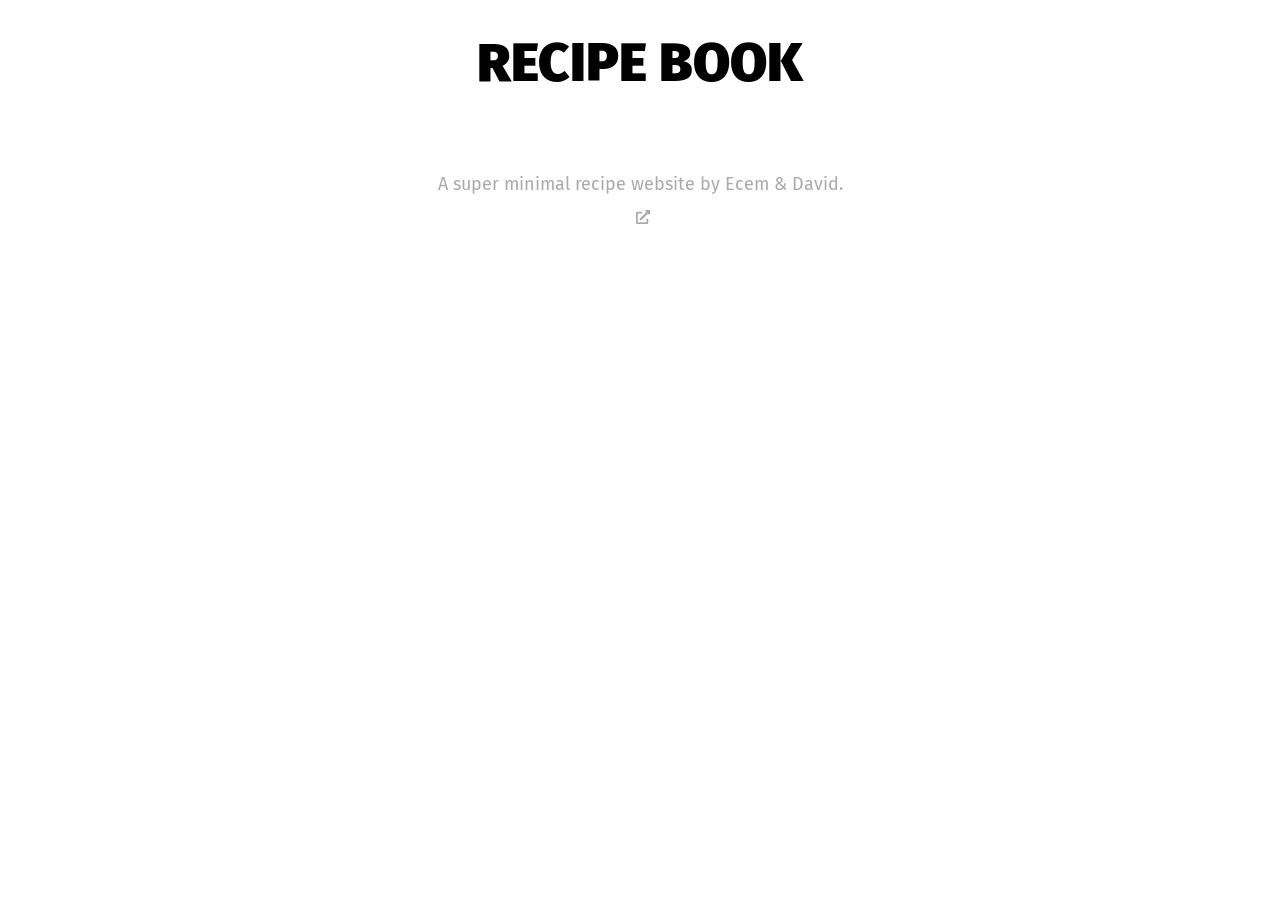
==== index.html @ fe507372 "fixed quick-nav capitalization ordering and now using title from md instead of filename" ====
<!doctype html>
<html profile="http://www.w3.org/2005/10/profile">
<head>
	<title>Recipe Book</title>

	<!-- basics -->
	<meta charset="UTF-8">
	<meta name="viewport" content="width=device-width, initial-scale=1.0, maximum-scale=1">
	<link rel="icon" type="image/png" href="./images/favicon.png">

	<!-- font and styles -->
	<link href="https://fonts.googleapis.com/css?family=Fira+Sans:400,400i,700,700i,900" rel="stylesheet"> 
	<link href="stylesheet.css" rel="stylesheet" type="text/css">

	<!-- JQUERY -->
	<!-- loads the recipes and adds the selected one below -->
	<script
		src="https://code.jquery.com/jquery-3.3.1.min.js"
		integrity="sha256-FgpCb/KJQlLNfOu91ta32o/NMZxltwRo8QtmkMRdAu8="
		crossorigin="anonymous">
	</script>
	<script>

		// handy function to create links in the markdown text
		// via: https://stackoverflow.com/a/3890175/1167783
		function linkify(str) {
			// urls starting with http://, https://, or ftp://
			var httpPattern = /(\b(https?|ftp):\/\/[-A-Z0-9+&@#\/%?=~_|!:,.;]*[-A-Z0-9+&@#\/%=~_|])/gim;
			str = str.replace(httpPattern, '<a href="$1" target="_blank">$1</a>');

			// urls starting with "www." (without // before it, or it'd re-link the ones done above)
			var wwwPattern = /(^|[^\/])(www\.[\S]+(\b|$))/gim;
			str = str.replace(wwwPattern, '$1<a href="http://$2" target="_blank">$2</a>');

			// change email addresses to mailto: links
			var emailPattern = /(([a-zA-Z0-9\-\_\.])+@[a-zA-Z\_]+?(\.[a-zA-Z]{2,6})+)/gim;
			str = str.replace(emailPattern, '<a href="mailto:$1">$1</a>');

			return str;
		}

		// once document is loaded, load list of markdown files
		// and generate table of contents, plus a quick-nav list
		// at the top
		$(document).ready(async function() {
			var files = await (await fetch("recipelist.json")).json();
			files.sort();
			var listOfRecipes = '';
			var listOfLetters = '';
			var prevLetter = '';
			for (var i in files) {
				var url = files[i];
				var anchor = url.replace('.md', '');
				
				// Fetch the recipe file and extract the first header
				var name = anchor.split('-').join(' '); // fallback
				try {
					var recipeContent = await fetch('recipes/' + url).then(r => r.text());
					var firstLine = recipeContent.split('\n')[0];
					// Remove markdown heading markers (# symbols)
					name = firstLine.replace(/^#+\s+/, '');
				} catch (e) {
					// Use filename-based name if fetch fails
				}
				
				var firstLetter = name.charAt(0).toUpperCase();
				if (firstLetter != prevLetter) {
					listOfRecipes += '<li id="' + firstLetter + '">';
					listOfLetters += '<a href="#' + firstLetter + '">' + firstLetter + ' </a>';
				}
				else {
					listOfRecipes += '<li>';
				}
				listOfRecipes += '<a href="recipe.html#' + anchor + '">' + name + '</a></li>';
				prevLetter = firstLetter;
			}
			$('#toc ul').html(listOfRecipes);
			$('#navigation').html(listOfLetters);
		});
	</script>
</head>

<body>
	<div id="wrapper" class="index">
		<section id="toc">
			<h1 id="mainTitle">Recipe Book</h1>
			<p id="navigation"></p>

			<ul> <!-- your recipes will go here --> </ul>
		</section>
		<section id="footer">
			<ul>
				<li>A super minimal recipe website by Ecem & David.</li>
				
				<!-- via: https://fontawesome.com/icons/external-link-alt -->
				<svg aria-hidden="true" focusable="false" role="img" xmlns="http://www.w3.org/2000/svg" viewBox="0 0 512 512">
					<path fill="currentColor" d="M432,320H400a16,16,0,0,0-16,16V448H64V128H208a16,16,0,0,0,16-16V80a16,16,0,0,0-16-16H48A48,48,0,0,0,0,112V464a48,48,0,0,0,48,48H400a48,48,0,0,0,48-48V336A16,16,0,0,0,432,320ZM488,0h-128c-21.37,0-32.05,25.91-17,41l35.73,35.73L135,320.37a24,24,0,0,0,0,34L157.67,377a24,24,0,0,0,34,0L435.28,133.32,471,169c15,15,41,4.5,41-17V24A24,24,0,0,0,488,0Z"></path>
				</svg>
				</a></li>
			</ul>
		</section>
	</div>
</body>
</html>
---- stylesheet.css ----
@charset "UTF-8";

/* CSS RESET */
/* http://meyerweb.com/eric/tools/css/reset */
a,abbr,acronym,address,applet,article,aside,audio,b,big,blockquote,body,canvas,caption,center,cite,code,dd,del,details,dfn,div,dl,dt,em,embed,fieldset,figcaption,figure,footer,form,h1,h2,h3,h4,h5,h6,header,hgroup,html,i,iframe,img,ins,kbd,label,legend,li,mark,menu,nav,object,ol,output,p,pre,q,ruby,s,samp,section,small,span,strike,strong,sub,summary,sup,table,tbody,td,tfoot,th,thead,time,tr,tt,u,ul,var,video{margin:0;padding:0;border:0;font:inherit;vertical-align:baseline}article,aside,details,figcaption,figure,footer,header,hgroup,menu,nav,section{display:block}body{line-height:1}ol,ul{list-style:none}blockquote,q{quotes:none}blockquote:after,blockquote:before,q:after,q:before{content:'';content:none}table{border-collapse:collapse;border-spacing:0}

/* keep sizes the same, even with borders */
*, *:after, *:before {
	-webkit-box-sizing:	border-box;
 	-moz-box-sizing: 	border-box;
 	box-sizing: 		border-box;
}

/* basics */
html, body {
	background-color: 	white;

	font-family: 		'Fira Sans', sans-serif;
	font-size: 			18px;
}
strong {
	font-weight: 		700;
}
em {
	font-style: 		italic;
}

/* section dividers */
section {
	margin-bottom: 		2em;
}

/* recipe image */
#image {
	display:			flex;
	justify-content:	center;
	margin: 			2em 0;
}
.recipe-image {
	max-width: 			300px;
	max-height: 		300px;
	width: 				auto;
	height: 			auto;
	display: 			block;
	margin: 			0 auto;
	border-radius: 		8px;
	box-shadow: 		0 2px 8px rgba(0,0,0,0.1);
}

/* recipe title */
h1 {
	font-size: 			2.5em;
	font-weight: 		900;
	text-transform: 	uppercase;
	margin-top:         1em;
}
#mainTitle {
	text-align:         center;
}

/* section headers */
h2 {
	font-size: 			1.5em;
	font-weight: 		700;
	text-transform: 	uppercase;

	margin-bottom: 		0.6em;
}
#info h2 {
	display: 			none;
}

/* all other text */
p, ul, ol {
	font-size: 			1em;
	line-height: 		1.3em;
}
p {
	/*font-style: 		italic;*/
}
p::first-letter, #ingredients li::first-letter, #steps li::first-letter, #notes li::first-letter, #time::first-letter, #makes::first-letter {
	text-transform: 	uppercase;
}
#ingredients p, #steps p, #notes p, #basedon p {
	font-weight: 		700;
	margin: 			1.1em 0 0.6em 0;
}
#toc li {
	text-transform: 	capitalize;
}

/* list styling */
ol {
	list-style: 		decimal outside;
}
ol li {
	margin-left: 		1.05em;
}

#notes ul, #help ul, #basedon ul, #toc ul {
	list-style: 		square outside;
}
#notes ul li, #help ul li, #basedon ul li, #toc ul li {
	margin-left: 		1em;
}
#notes ul li {
	margin-bottom: 		0.4em;
}

#toc ul {
	margin-top: 		1em;
}
#toc li {
	margin-bottom:					1em;
	
	-webkit-column-break-inside:	avoid;				/* avoid splitting a single item into cols */
	page-break-inside:				avoid;
	break-inside:					avoid-column;
}

#navigation {
	margin:       0.7em 0 2.6em 0;
	line-height:  1.7em;
	text-align:   center;
}
#navigation a {
	margin-right: 1.1em;
	color:        rgb(180,180,180);
}
:target {
	background-color: rgba(255,255,0, 0.25);
}

/* links and letter list highlight */
a, a:link, a:visited {
	color: 			 	black;
	text-decoration: 	none;
	background-color:	transparent;
}
a:active, a:hover {
	color:				black !important;
	background-color:	rgba(255,255,0, 0.5);
}

/* make sure long urls split at slashes */
#basedon a {
	white-space: 		pre-wrap; 		/* css-3 */
    white-space: 		-moz-pre-wrap; 	/* mozilla, since 1999 */
    white-space: 		-pre-wrap; 		/* opera 4-6 */
    white-space: 		-o-pre-wrap; 	/* opera 7 */
    word-wrap: 			break-word; 	/* ie 5.5+ */ 
}

/* specific sections/objects */
#wrapper {
	width:     			90%;
	max-width: 			700px;
	margin:    			1em auto 4em auto;
}
.paren {
	color: 				rgb(170,170,170);
	font-style:			italic;
}
#back {
	margin-top: 		-0.6em;
	margin-bottom: 		0.6em;
	font-style: 		normal;
}
#title {
	text-align: 		center;
	padding-bottom: 	1.3em;
	border-bottom: 		1px solid gray;
}
#footer {
	color: 				rgb(170,170,170);
	text-align: 	    center;
	width:              80%;
	margin:             0 auto;
}
#footer li {
	margin-bottom:      0.6em;
}
#footer a, #footer a:link, #footer a:visited {
	color:				rgb(180,180,180);
}

#back a:hover {
	background:         none;
}
#back svg {
	display:            none;
	width:              24px;
	color: 				rgb(200,200,200);
}
#back svg:hover {
	color:              black;
}

svg.linkIcon, #footer svg {
	width:              14px;
	margin-left:        0.3em;
}

#info li {
	margin-left: 		4em;
	text-indent: 		-2em;
	margin-bottom: 		0.6em;
}
#time, #makes {
	display: 			inline-block;
	width: 				2em;
	font-weight: 		700;
}

.externalArrow {
	height: 			0.8em;
	margin: 			0 0 -0.08em 0.1em;
}
.highlight {
	background-color: 	rgba(255,255,0, 0.5);
}
hr {
	clear: 				both;
	border:				none;
	border-top:  		1px solid gray;
}

/* larger screen: ingredients and steps as two columns */
@media screen and (min-width: 820px) {
	#wrapper {
		margin-top:	 	2em;
	}

	h1 {
		font-size:		3em;
		margin-top:     0;
	}
	h2 {
		font-size:		1.15em;
	}
	
	#toc ul, #help ul {
		column-count: 		2;
		-webkit-column-gap:	4em;
		-moz-column-gap:    4em;
		column-gap: 		4em;
	}

	#back {
		margin-bottom: 	1.3em;
	}
	#back svg {
		display:        block;
	}
	#title {
		text-align: 	left;
		padding-bottom: 0;
		border-bottom:  none;
	}
	#ingredients, #steps {
		float: 			left;
	}
	#ingredients {
		width: 			33%;
		padding-right: 	2em;
	}
	#ingredients li {
		margin-bottom: 	0.4em;
	}
	#steps {
		width: 			66%;
	}
}

/* print is not dead */
@media print {
	#title {
		text-align: 	left !important;
	}
	#back, #help {
		display: 		none;
	}
}
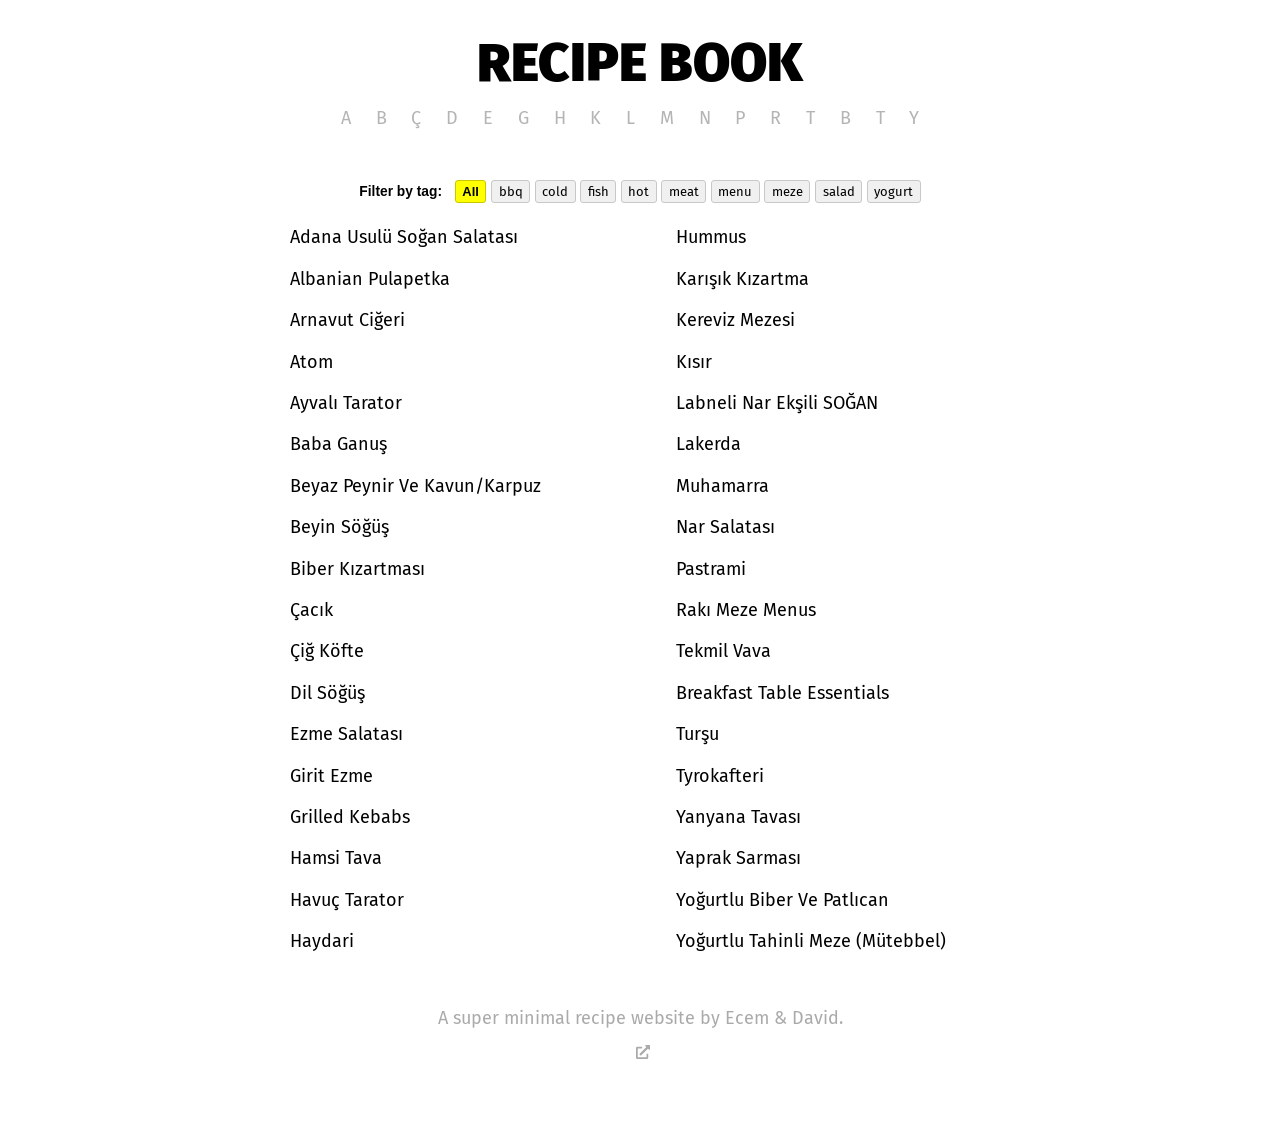
==== commit 5b2a00db: "added images as thumbnails" ====
--- a/index.html
+++ b/index.html
@@ -44,7 +44,12 @@
 		// at the top
 		$(document).ready(async function() {
 			var files = await (await fetch("recipelist.json")).json();
-			files.sort();
+			var tagsData = await (await fetch("recipe-tags.json")).json();
+			var metadataData = await (await fetch("recipe-metadata.json")).json();
+			var recipeTagsMap = tagsData.recipes;
+			var allTags = tagsData.allTags;
+			var recipeTitles = metadataData.titles;
+			
 			var listOfRecipes = '';
 			var listOfLetters = '';
 			var prevLetter = '';
@@ -52,31 +57,74 @@
 				var url = files[i];
 				var anchor = url.replace('.md', '');
 				
-				// Fetch the recipe file and extract the first header
-				var name = anchor.split('-').join(' '); // fallback
-				try {
-					var recipeContent = await fetch('recipes/' + url).then(r => r.text());
-					var firstLine = recipeContent.split('\n')[0];
-					// Remove markdown heading markers (# symbols)
-					name = firstLine.replace(/^#+\s+/, '');
-				} catch (e) {
-					// Use filename-based name if fetch fails
-				}
+				// Get pre-extracted title from metadata
+				var name = recipeTitles[anchor] || anchor.split('-').join(' ');
 				
 				var firstLetter = name.charAt(0).toUpperCase();
 				if (firstLetter != prevLetter) {
-					listOfRecipes += '<li id="' + firstLetter + '">';
+					listOfRecipes += '<li id="' + firstLetter + '" class="recipe-item" data-tags="' + (recipeTagsMap[anchor] ? recipeTagsMap[anchor].join(',') : '') + '">';
 					listOfLetters += '<a href="#' + firstLetter + '">' + firstLetter + ' </a>';
 				}
 				else {
-					listOfRecipes += '<li>';
+					listOfRecipes += '<li class="recipe-item" data-tags="' + (recipeTagsMap[anchor] ? recipeTagsMap[anchor].join(',') : '') + '">';
 				}
-				listOfRecipes += '<a href="recipe.html#' + anchor + '">' + name + '</a></li>';
+				// Add thumbnail image and recipe link
+				listOfRecipes += '<a href="recipe.html#' + anchor + '" class="recipe-link">';
+				listOfRecipes += '<img src="images/' + anchor + '-thumbnail.webp" alt="" class="recipe-thumb" onerror="this.style.display=\'none\'">';
+				listOfRecipes += '<span class="recipe-name">' + name + '</span></a></li>';
 				prevLetter = firstLetter;
 			}
+			
+			// Create tag filter buttons
+			var tagFilters = '<div id="tag-filters"><strong>Filter by tag:</strong> ';
+			tagFilters += '<button class="tag-btn active" data-tag="all">All</button>';
+			for (var tag of allTags) {
+				tagFilters += '<button class="tag-btn" data-tag="' + tag + '">' + tag + '</button>';
+			}
+			tagFilters += '</div>';
+			
 			$('#toc ul').html(listOfRecipes);
 			$('#navigation').html(listOfLetters);
+			$('#navigation').after(tagFilters);
+			
+			// Tag filter functionality
+			var selectedTags = new Set();
+			$('.tag-btn').click(function() {
+				var tag = $(this).data('tag');
+				if (tag === 'all') {
+					selectedTags.clear();
+					$('.tag-btn').removeClass('active');
+					$(this).addClass('active');
+				} else {
+					$('.tag-btn[data-tag="all"]').removeClass('active');
+					if ($(this).hasClass('active')) {
+						$(this).removeClass('active');
+						selectedTags.delete(tag);
+					} else {
+						$(this).addClass('active');
+						selectedTags.add(tag);
+					}
+				}
+				
+				// Filter recipes
+				$('.recipe-item').each(function() {
+					var recipeTags = $(this).data('tags').split(',').filter(t => t);
+					if (selectedTags.size === 0) {
+						$(this).show();
+					} else {
+						var hasMatch = false;
+						for (var selectedTag of selectedTags) {
+							if (recipeTags.includes(selectedTag)) {
+								hasMatch = true;
+								break;
+							}
+						}
+						$(this).toggle(hasMatch);
+					}
+				});
+			});
 		});
+	</script>
 	</script>
 </head>
 
--- a/stylesheet.css
+++ b/stylesheet.css
@@ -97,10 +97,10 @@
 	margin-left: 		1.05em;
 }
 
-#notes ul, #help ul, #basedon ul, #toc ul {
+#notes ul, #help ul, #basedon ul {
 	list-style: 		square outside;
 }
-#notes ul li, #help ul li, #basedon ul li, #toc ul li {
+#notes ul li, #help ul li, #basedon ul li {
 	margin-left: 		1em;
 }
 #notes ul li {
@@ -109,6 +109,10 @@
 
 #toc ul {
 	margin-top: 		1em;
+	list-style: 		none;
+}
+#toc ul li {
+	margin-left: 		0;
 }
 #toc li {
 	margin-bottom:					1em;
@@ -118,6 +122,27 @@
 	break-inside:					avoid-column;
 }
 
+/* recipe thumbnails */
+.recipe-link {
+	display: inline-flex;
+	align-items: center;
+	gap: 0.5em;
+	text-decoration: none;
+	color: black;
+}
+
+.recipe-thumb {
+	width: 45px;
+	height: 45px;
+	object-fit: cover;
+	border-radius: 3px;
+	flex-shrink: 0;
+}
+
+.recipe-name {
+	display: inline;
+}
+
 #navigation {
 	margin:       0.7em 0 2.6em 0;
 	line-height:  1.7em;
@@ -127,6 +152,42 @@
 	margin-right: 1.1em;
 	color:        rgb(180,180,180);
 }
+
+/* tag filters */
+#tag-filters {
+	margin: 0.5em 0 1.5em 0;
+	text-align: center;
+	display: flex;
+	justify-content: center;
+	align-items: center;
+	flex-wrap: wrap;
+	gap: 0.3em;
+	font-size: 0.85em;
+}
+#tag-filters strong {
+	margin-right: 0.6em;
+	font-size: 0.9em;
+}
+.tag-btn {
+	padding: 0.25em 0.5em;
+	background-color: rgb(240, 240, 240);
+	border: 1px solid rgb(200, 200, 200);
+	border-radius: 3px;
+	cursor: pointer;
+	font-size: 0.85em;
+	font-family: 'Fira Sans', sans-serif;
+	transition: all 0.2s ease;
+}
+.tag-btn:hover {
+	background-color: rgb(220, 220, 220);
+	border-color: rgb(150, 150, 150);
+}
+.tag-btn.active {
+	background-color: rgb(255, 255, 0);
+	border-color: rgb(200, 200, 0);
+	font-weight: 700;
+}
+
 :target {
 	background-color: rgba(255,255,0, 0.25);
 }
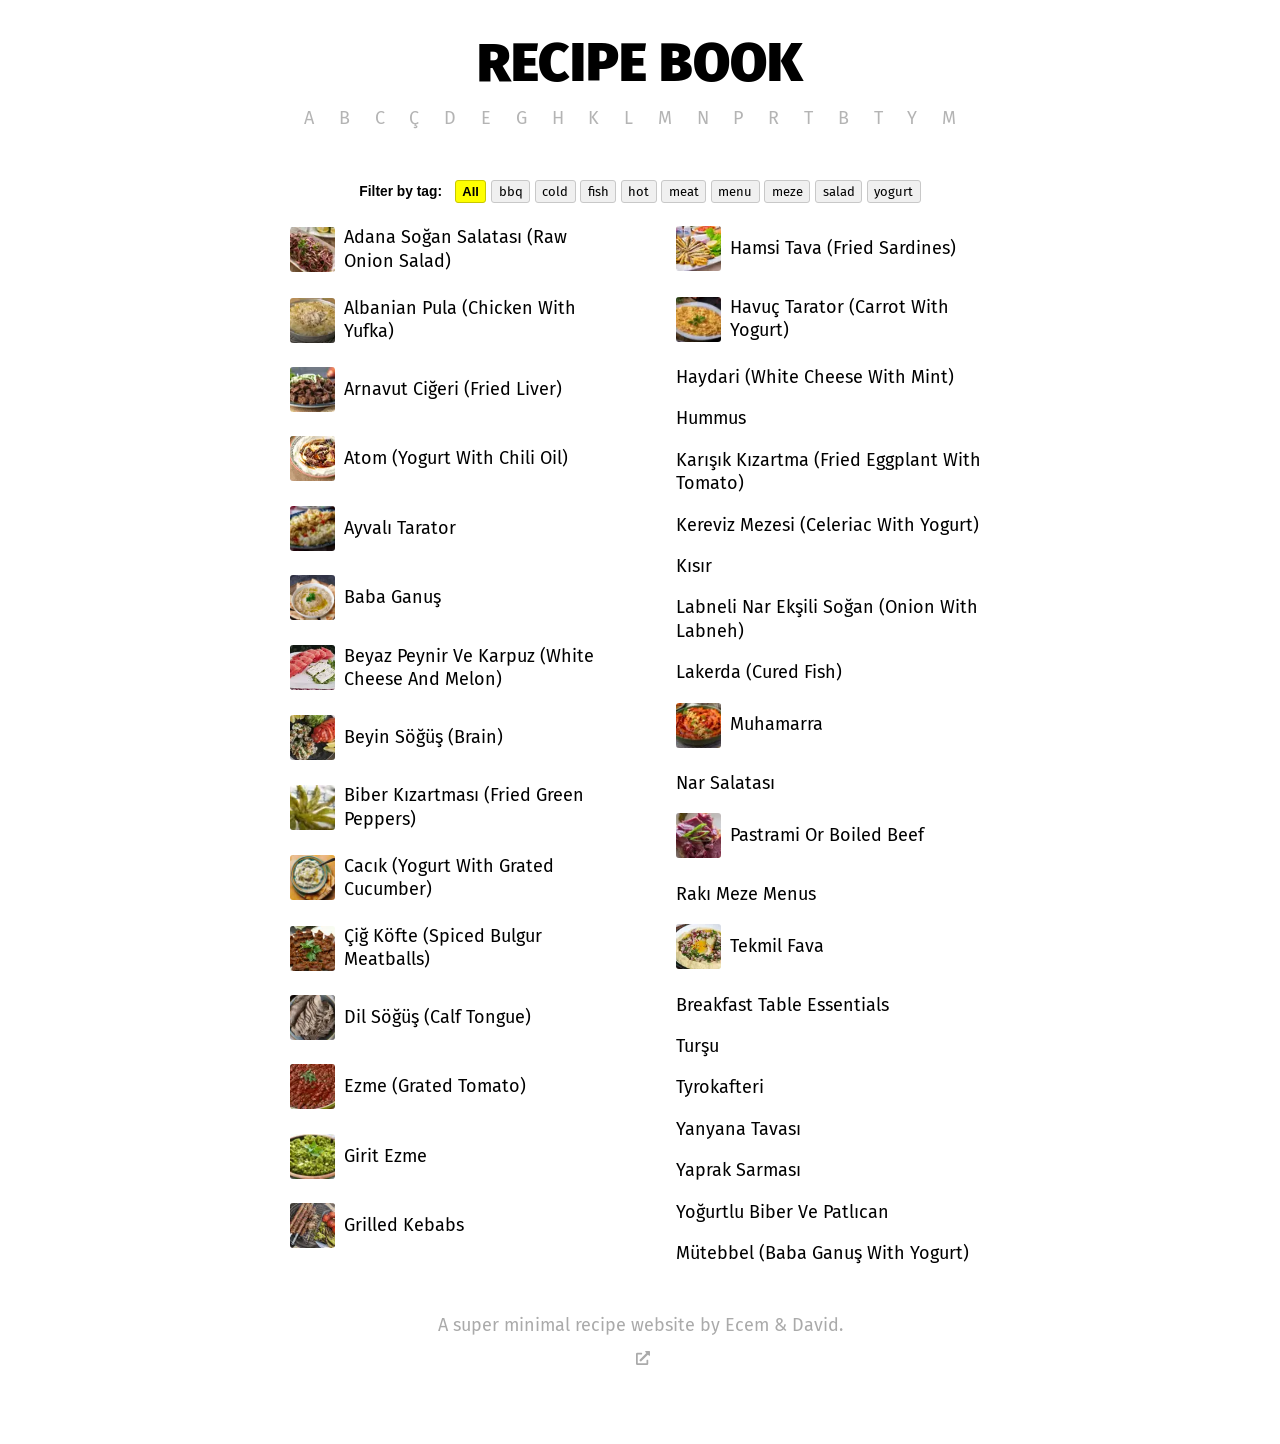
==== commit 29098373: "Added english subtitles" ====
--- a/index.html
+++ b/index.html
@@ -49,6 +49,7 @@
 			var recipeTagsMap = tagsData.recipes;
 			var allTags = tagsData.allTags;
 			var recipeTitles = metadataData.titles;
+			var recipeSubtitles = metadataData.subtitles || {};
 			
 			var listOfRecipes = '';
 			var listOfLetters = '';
@@ -59,6 +60,7 @@
 				
 				// Get pre-extracted title from metadata
 				var name = recipeTitles[anchor] || anchor.split('-').join(' ');
+				var subtitle = recipeSubtitles[anchor] || '';
 				
 				var firstLetter = name.charAt(0).toUpperCase();
 				if (firstLetter != prevLetter) {
@@ -71,7 +73,11 @@
 				// Add thumbnail image and recipe link
 				listOfRecipes += '<a href="recipe.html#' + anchor + '" class="recipe-link">';
 				listOfRecipes += '<img src="images/' + anchor + '-thumbnail.webp" alt="" class="recipe-thumb" onerror="this.style.display=\'none\'">';
-				listOfRecipes += '<span class="recipe-name">' + name + '</span></a></li>';
+				listOfRecipes += '<span class="recipe-name">' + name;
+				if (subtitle) {
+					listOfRecipes += '<span class="recipe-subtitle">' + subtitle + '</span>';
+				}
+				listOfRecipes += '</span></a></li>';
 				prevLetter = firstLetter;
 			}
 			
--- a/stylesheet.css
+++ b/stylesheet.css
@@ -141,6 +141,14 @@
 
 .recipe-name {
 	display: inline;
+}
+
+.recipe-subtitle {
+	display: block;
+	font-size: 0.75em;
+	color: #999;
+	font-weight: 400;
+	margin-top: 0.2em;
 }
 
 #navigation {
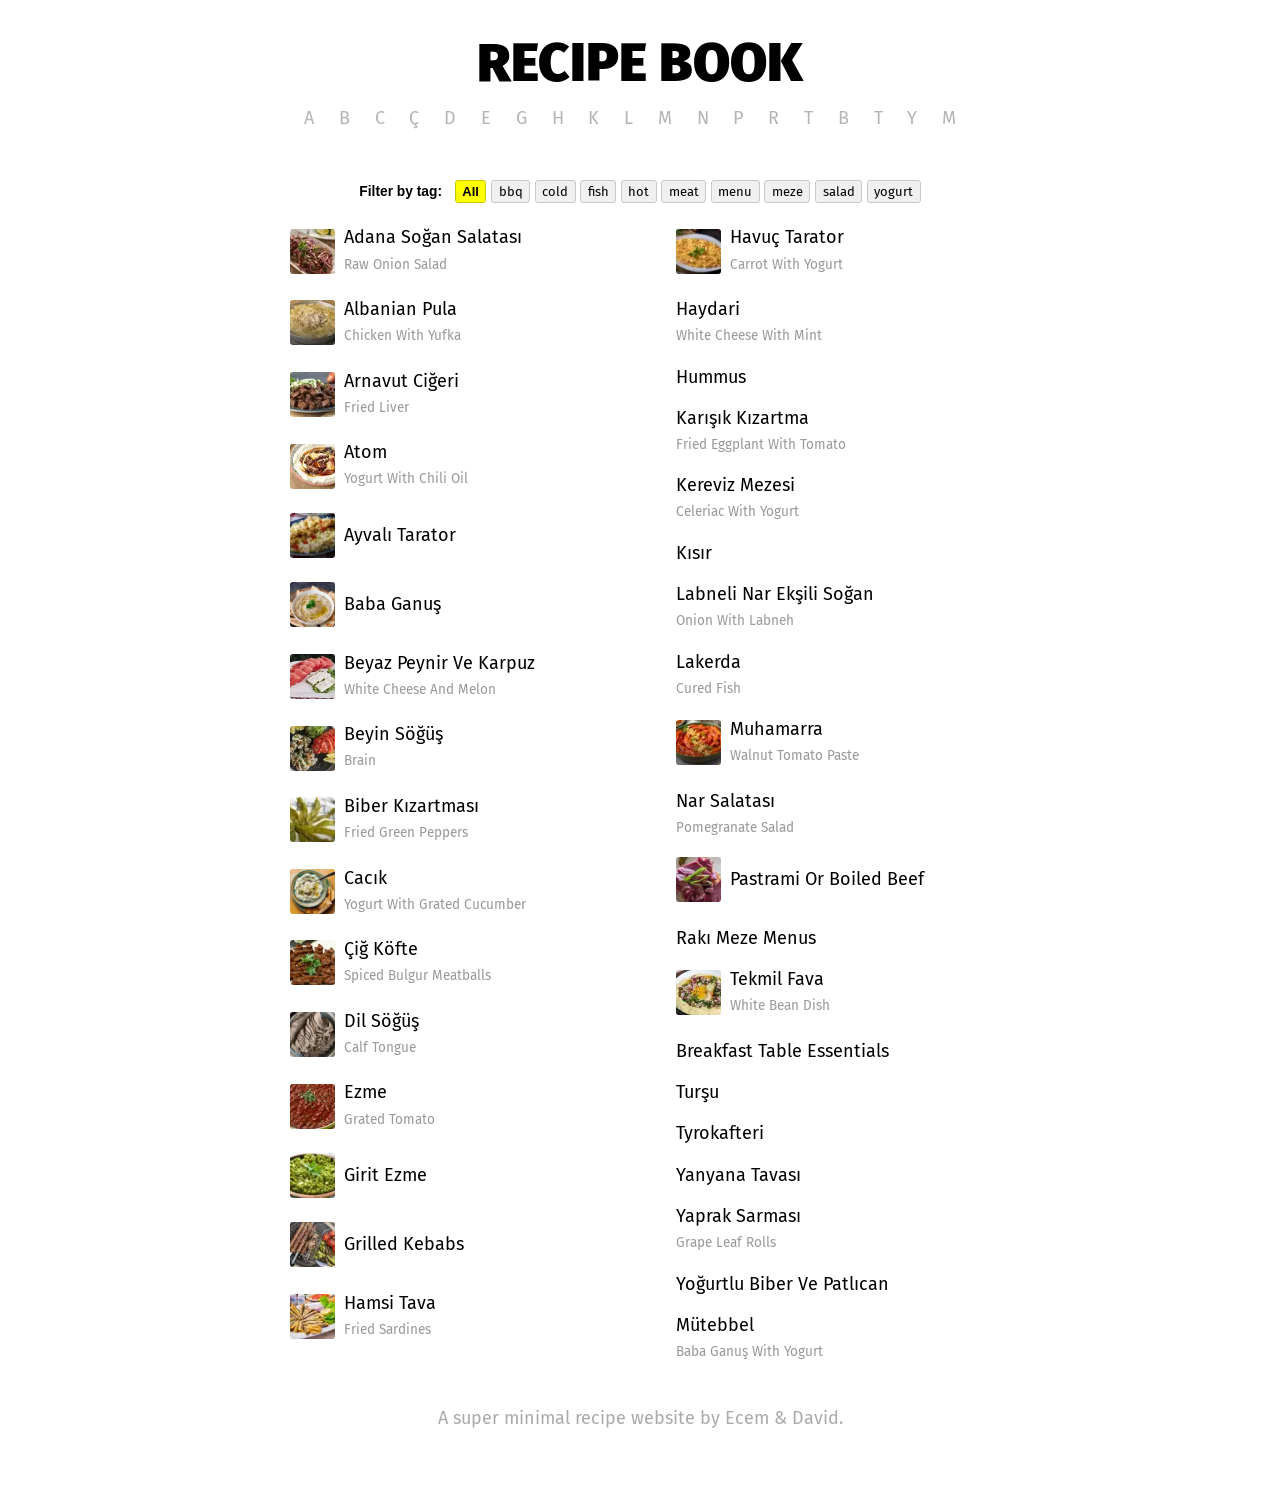
==== commit 6671dc00: "Updated recipes and ordering" ====
--- a/index.html
+++ b/index.html
@@ -143,15 +143,7 @@
 			<ul> <!-- your recipes will go here --> </ul>
 		</section>
 		<section id="footer">
-			<ul>
-				<li>A super minimal recipe website by Ecem & David.</li>
-				
-				<!-- via: https://fontawesome.com/icons/external-link-alt -->
-				<svg aria-hidden="true" focusable="false" role="img" xmlns="http://www.w3.org/2000/svg" viewBox="0 0 512 512">
-					<path fill="currentColor" d="M432,320H400a16,16,0,0,0-16,16V448H64V128H208a16,16,0,0,0,16-16V80a16,16,0,0,0-16-16H48A48,48,0,0,0,0,112V464a48,48,0,0,0,48,48H400a48,48,0,0,0,48-48V336A16,16,0,0,0,432,320ZM488,0h-128c-21.37,0-32.05,25.91-17,41l35.73,35.73L135,320.37a24,24,0,0,0,0,34L157.67,377a24,24,0,0,0,34,0L435.28,133.32,471,169c15,15,41,4.5,41-17V24A24,24,0,0,0,488,0Z"></path>
-				</svg>
-				</a></li>
-			</ul>
+			A super minimal recipe website by Ecem & David.</li>
 		</section>
 	</div>
 </body>
